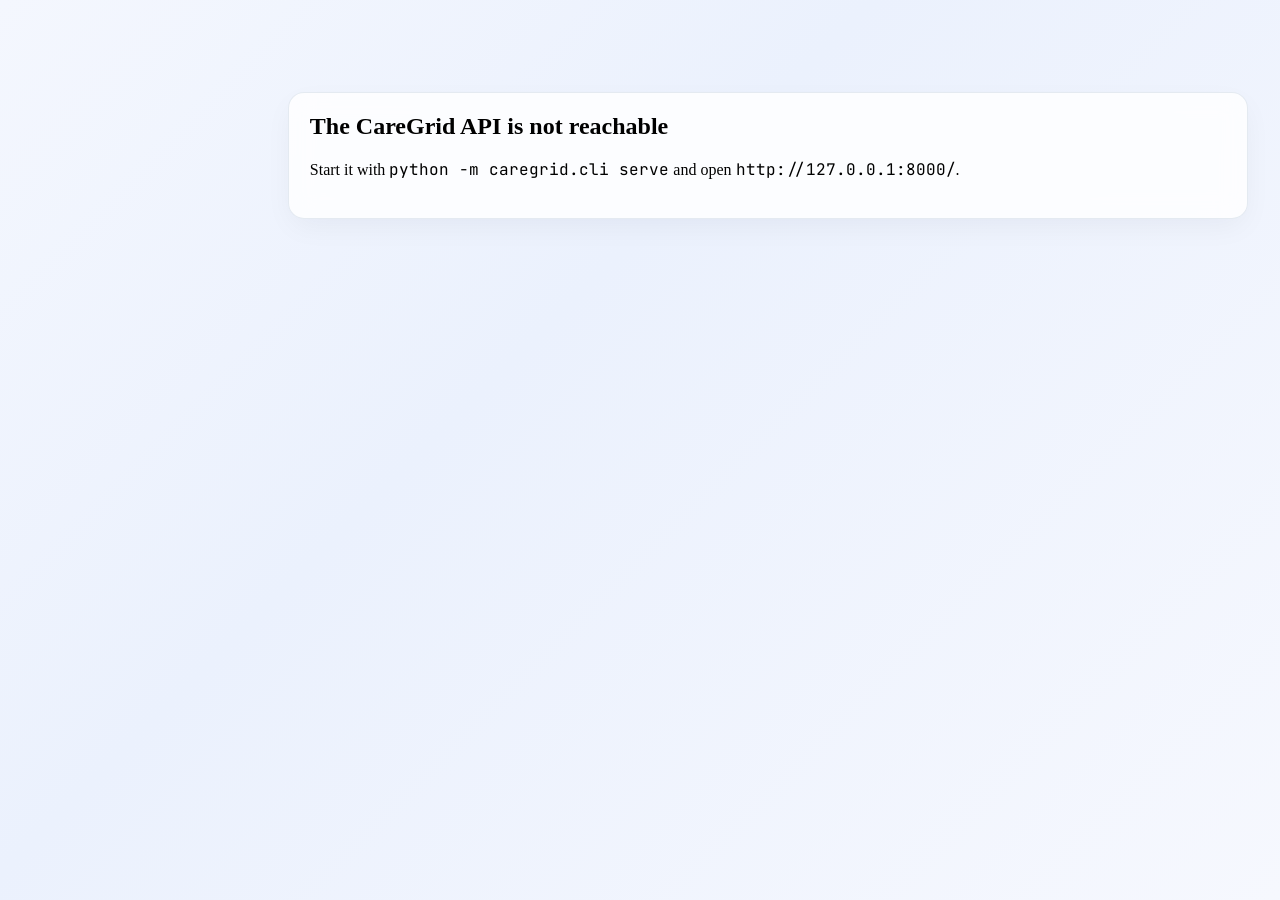
==== web/index.html @ e2b6bbf9 "ui: web wired to api web/: dashboard, intake, case, approval, audit, knowledge, comms on the real AP" ====
<!DOCTYPE html>
<html lang="en"><head><meta charset="utf-8"/><meta name="viewport" content="width=device-width, initial-scale=1.0"/>
<title>CareGrid - Dashboard</title>
<link href="https://fonts.googleapis.com/css2?family=Material+Symbols+Outlined:opsz,wght,FILL,GRAD@20..48,100..700,0..1,-50..200" rel="stylesheet"/>
<link href="https://fonts.googleapis.com/css2?family=Inter:wght@400;500;600;700&family=JetBrains+Mono:wght@400;500;700&display=swap" rel="stylesheet"/>
<script src="vendor/tailwind-3.4.17.js"></script>
<script src="tailwind-config.js"></script>
<link rel="icon" href="data:,"/>
<link rel="stylesheet" href="css/shell.css"/>
<link rel="stylesheet" href="css/app.css"/>
</head>
<body class="bg-background font-body-md text-on-surface antialiased">
<div id="main-wrapper" class="pl-64"><main id="content"><div class="flex items-center gap-2 text-slate-500 text-sm"><span class="spinner"></span>Loading...</div></main></div>
<script src="api.js"></script>
<script src="shell.js"></script>
<script src="pages/index.js"></script>
</body></html>
---- web/css/shell.css ----
@layer base {
  html, body { margin: 0; padding: 0; }
  body { 
    overscroll-behavior: none;
    background: linear-gradient(135deg, #f4f7fe 0%, #ebf1fd 40%, #f6f8fe 100%) !important;
    min-height: 100vh;
  }
}

::-webkit-scrollbar { width: 7px; height: 7px; }
::-webkit-scrollbar-thumb { background: rgba(148, 163, 184, 0.35); border-radius: 9999px; }
::-webkit-scrollbar-thumb:hover { background: rgba(148, 163, 184, 0.55); }

/* --- 1. CLEAN TYPOGRAPHY, ALIGNMENT & OVERFLOW PROTECTION --- */
*, *::before, *::after {
  box-sizing: border-box;
}

/* Natural word wrap for paragraphs and descriptive text only */
body, main, p, article, .text-description {
  overflow-wrap: break-word;
  word-wrap: break-word;
  word-break: normal;
}

/* Protect headings, numbers, badges, tags, buttons from wrapping mid-word or breaking digits */
h1, h2, h3, h4, h5, h6,
[class*="headline-"],
[class*="text-headline-"],
.font-numeric-score,
[class*="label-badge"],
[class*="font-label-badge"],
.badge,
.tag,
.pill,
button,
a.btn,
.btn {
  word-break: keep-all !important;
}

/* Numbers, scores, ratios, metrics must NEVER split digits or slashes across lines */
.font-headline-xl,
.font-headline-lg,
.font-headline-md,
[class*="numeric-score"],
[class*="label-numeric-score"],
[id*="score"],
.metric-value,
.score-badge {
  white-space: nowrap !important;
  word-break: keep-all !important;
  font-variant-numeric: tabular-nums;
  display: inline-block !important;
  line-height: 1.25 !important;
}

/* Badges and chips MUST stay together on one line */
.badge,
.tag,
.pill,
span.rounded[class*="bg-"],
span.px-space-xs,
span.px-1\.5,
span.px-2 {
  white-space: nowrap !important;
  word-break: keep-all !important;
  display: inline-flex !important;
  align-items: center !important;
}

/* Labels and section headers: keep text intact without breaking words, honor block display */
[class*="label-badge"],
[class*="font-label-badge"] {
  white-space: nowrap !important;
  word-break: keep-all !important;
}

span.block,
label.block,
.block {
  display: block !important;
}

/* Textareas, code blocks, masked output, and descriptions must ALWAYS wrap naturally */
textarea,
pre,
[class*="label-code"],
[class*="font-label-code"] {
  white-space: normal !important;
  word-break: normal !important;
  overflow-wrap: break-word !important;
}

textarea {
  white-space: pre-wrap !important;
}

/* Badges, tags, IDs must never break mid-word */
.badge,
.tag,
.pill,
.badge-code,
code.badge-code {
  white-space: nowrap !important;
  word-break: keep-all !important;
}

/* Action buttons and links must stay intact */
button,
a.action-link,
header a {
  white-space: nowrap !important;
  word-break: keep-all !important;
}

/* Table containment and column alignment */
.table-responsive,
.overflow-x-auto {
  overflow-x: auto !important;
  -webkit-overflow-scrolling: touch !important;
  width: 100% !important;
  max-width: 100% !important;
}

table {
  border-collapse: separate !important;
  border-spacing: 0 !important;
}

table th {
  white-space: nowrap !important;
  word-break: keep-all !important;
  font-size: 0.6875rem !important;
  letter-spacing: 0.05em !important;
  text-transform: uppercase !important;
  font-weight: 700 !important;
  vertical-align: middle !important;
}

table td {
  vertical-align: middle !important;
  word-break: normal !important;
}

/* Table cells with code IDs, status pills, or action links */
table td [class*="label-code"],
table td [class*="font-label-code"],
table td [class*="label-badge"],
table td [class*="font-label-badge"],
table td a,
table td button,
table td .material-symbols-outlined {
  white-space: nowrap !important;
  word-break: keep-all !important;
}

/* Long cryptographic hashes (SHA-256 in audit logs) wrap safely */
.audit-hash,
.sha256-hash,
.break-hash,
[data-hash] {
  overflow-wrap: anywhere !important;
  word-break: break-all !important;
}

/* --- 2. GLASS CARD THEME --- */
.bg-surface-container-lowest,
.bg-surface-container-low,
.slate-card,
div[class*="bg-surface-container-lowest"],
div[class*="bg-surface-container-low"] {
  background: rgba(255, 255, 255, 0.78) !important;
  backdrop-filter: blur(16px) saturate(180%) !important;
  -webkit-backdrop-filter: blur(16px) saturate(180%) !important;
  border: 1px solid rgba(255, 255, 255, 0.95) !important;
  box-shadow: 0 10px 30px -4px rgba(15, 23, 42, 0.05), 0 2px 8px -2px rgba(15, 23, 42, 0.03) !important;
}

.bg-surface-container-lowest:hover {
  box-shadow: 0 14px 38px -4px rgba(15, 23, 42, 0.08), 0 4px 12px -2px rgba(15, 23, 42, 0.04) !important;
  border-color: rgba(255, 255, 255, 1) !important;
}

/* Glass tables */
table thead tr {
  background: rgba(241, 245, 249, 0.75) !important;
  backdrop-filter: blur(8px) !important;
}
table tbody tr {
  transition: background-color 0.15s ease;
}
table tbody tr:hover {
  background: rgba(255, 255, 255, 0.95) !important;
}

/* --- 3. DYNAMIC RESPONSIVE LAYOUT & SIDEBAR VARIABLES --- */
:root {
  --sidebar-w: 16rem;
  --header-h: 4rem;
}

body.sidebar-collapsed {
  --sidebar-w: 4.75rem;
}

@media (max-width: 768px) {
  :root {
    --sidebar-w: 0rem;
  }
  body:not(.sidebar-collapsed) {
    --sidebar-w: 16rem;
  }
  body.sidebar-collapsed {
    --sidebar-w: 0rem;
  }
}

aside#app-sidebar {
  width: var(--sidebar-w) !important;
  transition: width 0.3s cubic-bezier(0.4, 0, 0.2, 1), transform 0.3s cubic-bezier(0.4, 0, 0.2, 1) !important;
  background: #ffffff !important;
  border-right: 1px solid rgba(226, 232, 240, 0.95) !important;
  box-shadow: 4px 0 24px 0 rgba(15, 23, 42, 0.04) !important;
  overflow-x: hidden !important;
  box-sizing: border-box !important;
  z-index: 50 !important;
}

@media (max-width: 768px) {
  body.sidebar-collapsed aside#app-sidebar {
    transform: translateX(-100%) !important;
    width: 16rem !important;
  }
}

header#app-header {
  left: var(--sidebar-w) !important;
  right: 0 !important;
  height: var(--header-h) !important;
  background: rgba(255, 255, 255, 0.88) !important;
  backdrop-filter: blur(16px) saturate(180%) !important;
  -webkit-backdrop-filter: blur(16px) saturate(180%) !important;
  border-bottom: 1px solid rgba(226, 232, 240, 0.9) !important;
  box-shadow: 0 4px 20px -4px rgba(15, 23, 42, 0.04) !important;
  transition: left 0.3s cubic-bezier(0.4, 0, 0.2, 1) !important;
}

div#main-wrapper {
  padding-left: var(--sidebar-w) !important;
  transition: padding-left 0.3s cubic-bezier(0.4, 0, 0.2, 1) !important;
  min-height: 100vh;
  width: 100% !important;
  max-width: 100% !important;
  overflow-x: hidden !important;
}

main {
  width: 100% !important;
  max-width: 100% !important;
  padding-top: calc(var(--header-h) + 1.75rem) !important;
  padding-left: 2rem !important;
  padding-right: 2rem !important;
  padding-bottom: 5rem !important;
  transition: padding 0.3s ease !important;
}

@media (min-width: 1440px) {
  main {
    padding-left: 3.25rem !important;
    padding-right: 3.25rem !important;
  }
}

@media (max-width: 640px) {
  main {
    padding-left: 1rem !important;
    padding-right: 1rem !important;
  }
}

/* --- 4. BOLD BLACK BURGER BUTTON --- */
#sidebar-toggle-btn {
  width: 2.35rem !important;
  height: 2.35rem !important;
  min-width: 2.35rem !important;
  min-height: 2.35rem !important;
  background: #ffffff !important;
  border: 2px solid #000000 !important;
  border-radius: 0.5rem !important;
  display: inline-flex !important;
  align-items: center !important;
  justify-content: center !important;
  cursor: pointer !important;
  box-shadow: 0 1px 4px rgba(0, 0, 0, 0.15) !important;
  padding: 0 !important;
  transition: all 0.2s ease !important;
}
#sidebar-toggle-btn:hover {
  background: #f1f5f9 !important;
  transform: scale(1.05);
}
#sidebar-toggle-btn:active {
  background: #e2e8f0 !important;
}

#sidebar-toggle-btn svg {
  width: 1.35rem !important;
  height: 1.35rem !important;
  display: block !important;
}
#sidebar-toggle-btn svg line {
  stroke: #000000 !important;
  stroke-width: 2.8 !important;
  stroke-linecap: round !important;
}

/* --- 5. NAVBAR STYLING (TEXT STRICTLY CONFINED) --- */
aside#app-sidebar nav a.nav-item {
  width: 100% !important;
  max-width: 100% !important;
  box-sizing: border-box !important;
  overflow: hidden !important;
  white-space: nowrap !important;
  display: flex !important;
  align-items: center !important;
  padding: 0.65rem 0.85rem !important;
  border-radius: 0.75rem !important;
  margin-bottom: 0.35rem !important;
  transition: all 0.2s cubic-bezier(0.4, 0, 0.2, 1) !important;
  color: #475569 !important;
}

aside#app-sidebar nav a.nav-item:hover {
  background: #f1f5f9 !important;
  color: #0f172a !important;
}

aside#app-sidebar nav a.nav-item.active-nav {
  background: #0f172a !important;
  color: #ffffff !important;
  font-weight: 600 !important;
  box-shadow: 0 4px 14px -2px rgba(15, 23, 42, 0.25) !important;
}

aside#app-sidebar nav a.nav-item.active-nav span {
  color: #ffffff !important;
}

/* Collapsed visual states */
body.sidebar-collapsed .sidebar-text,
body.sidebar-collapsed .sidebar-details,
body.sidebar-collapsed .pipeline-box,
body.sidebar-collapsed .brand-full {
  display: none !important;
}

body.sidebar-collapsed .brand-mini {
  display: flex !important;
}
body:not(.sidebar-collapsed) .brand-mini {
  display: none !important;
}

body.sidebar-collapsed aside#app-sidebar nav a.nav-item {
  justify-content: center !important;
  padding: 0.75rem 0.5rem !important;
}

body.sidebar-collapsed aside#app-sidebar .acting-as-box {
  padding: 0.45rem !important;
  justify-content: center !important;
}
body.sidebar-collapsed aside#app-sidebar .acting-as-box .unfold-icon {
  display: none !important;
}

body.sidebar-collapsed aside#app-sidebar .reset-btn {
  justify-content: center !important;
  padding: 0.6rem !important;
}

/* --- 6. SPACING & PADDING TOKENS --- */
.p-space-lg { padding: 1.5rem !important; }
.p-space-md { padding: 1.1rem 1.15rem !important; }
.p-space-sm { padding: 0.75rem 0.9rem !important; }
.p-space-xs { padding: 0.4rem 0.6rem !important; }

.gap-space-lg { gap: 1.5rem !important; }
.gap-space-md { gap: 1rem !important; }
.gap-space-sm { gap: 0.75rem !important; }
.gap-space-xs { gap: 0.5rem !important; }
.gap-1 { gap: 0.5rem !important; }

.mb-space-lg { margin-bottom: 1.75rem !important; }
.mb-space-md { margin-bottom: 1.25rem !important; }
.mb-space-sm { margin-bottom: 0.85rem !important; }

/* Table cells */
table th {
  padding-top: 0.85rem !important;
  padding-bottom: 0.85rem !important;
  padding-left: 1rem !important;
  padding-right: 1rem !important;
}
table td {
  padding-top: 0.95rem !important;
  padding-bottom: 0.95rem !important;
  padding-left: 1rem !important;
  padding-right: 1rem !important;
}

/* Inputs & buttons */
input[type="text"], input[type="search"], textarea, select {
  padding: 0.7rem 1rem !important;
  border-radius: 0.65rem !important;
}
p { line-height: 1.65 !important; }
---- web/css/app.css ----
/* CareGrid web UI: small component classes on top of shell.css (the glass theme) and the Tailwind tokens. No external images. */
.chip { display: inline-flex; align-items: center; gap: 0.25rem; padding: 0.15rem 0.55rem; margin: 0.12rem 0.25rem 0.12rem 0; border-radius: 9999px;
  font-size: 11px; line-height: 14px; font-weight: 600; white-space: nowrap; border: 1px solid transparent; }
.chip-slate { background: #f1f5f9; color: #334155; border-color: #e2e8f0; }
.chip-red { background: #fee2e2; color: #b91c1c; border-color: #fecaca; }
.chip-amber { background: #fef3c7; color: #92400e; border-color: #fde68a; }
.chip-orange { background: #ffedd5; color: #c2410c; border-color: #fed7aa; }
.chip-green { background: #d1fae5; color: #047857; border-color: #a7f3d0; }
.chip-blue { background: #dbeafe; color: #1d4ed8; border-color: #bfdbfe; }
.chip-purple { background: #ede9fe; color: #6d28d9; border-color: #ddd6fe; }
.chip-teal { background: #ccfbf1; color: #0f766e; border-color: #99f6e4; }
.chip-dark { background: #0f172a; color: #fff; }
a.chip:hover { filter: brightness(0.96); }

.btn { display: inline-flex; align-items: center; justify-content: center; gap: 0.4rem; padding: 0.55rem 1rem; border-radius: 0.65rem; font-size: 13px;
  font-weight: 600; cursor: pointer; border: 1px solid #cbd5e1; background: #fff; color: #0f172a; transition: all 0.15s ease; }
.btn:hover:not(:disabled) { background: #f1f5f9; }
.btn:disabled { opacity: 0.45; cursor: not-allowed; }
.btn-primary { background: #0f172a; color: #fff; border-color: #0f172a; }
.btn-primary:hover:not(:disabled) { background: #1e293b; }
.btn-danger { background: #fff; color: #b91c1c; border-color: #fecaca; }
.btn-danger:hover:not(:disabled) { background: #fef2f2; }
.btn-sm { padding: 0.3rem 0.65rem; font-size: 12px; }

.card { background: rgba(255, 255, 255, 0.82); border: 1px solid rgba(226, 232, 240, 0.9); border-radius: 1rem; padding: 1.15rem 1.3rem;
  box-shadow: 0 10px 30px -4px rgba(15, 23, 42, 0.05); backdrop-filter: blur(12px); }
.card h2, .card h3 { margin: 0; }
.eyebrow { font-family: 'JetBrains Mono', monospace; font-size: 10px; letter-spacing: 0.08em; text-transform: uppercase; color: #64748b; font-weight: 600; }
.restricted-box { display: flex; gap: 0.6rem; align-items: center; padding: 0.7rem 0.9rem; border-radius: 0.65rem; background: #f8fafc; color: #64748b;
  border: 1px dashed #cbd5e1; font-size: 13px; }
.mono { font-family: 'JetBrains Mono', monospace; }
.tabs { display: flex; gap: 0.25rem; border-bottom: 1px solid #e2e8f0; margin-bottom: 1rem; flex-wrap: wrap; }
.tab { padding: 0.55rem 0.95rem; font-size: 13px; font-weight: 600; color: #64748b; cursor: pointer; border-bottom: 2px solid transparent; background: none; border-top: 0; border-left: 0; border-right: 0; }
.tab.active { color: #0f172a; border-bottom-color: #0f172a; }
.tile { background: rgba(255,255,255,0.85); border: 1px solid #e2e8f0; border-radius: 1rem; padding: 0.95rem 1.1rem; min-width: 0; }
.tile .num { font-size: 28px; font-weight: 700; line-height: 1.1; font-variant-numeric: tabular-nums; }
.seg-bar { display: flex; width: 100%; border-radius: 0.5rem; overflow: hidden; border: 1px solid #e2e8f0; }
.seg { color: #fff; font-size: 11px; text-align: center; padding: 0.4rem 0.1rem; border-right: 2px solid #fff; white-space: nowrap; overflow: hidden; }
.diff-add { background: #ecfdf5; color: #065f46; }
.diff-del { background: #fef2f2; color: #991b1b; }
.diff-hunk { background: #eff6ff; color: #1e40af; }
pre.diff { margin: 0; padding: 0; font-family: 'JetBrains Mono', monospace; font-size: 12px; line-height: 18px; overflow-x: auto; border: 1px solid #e2e8f0; border-radius: 0.65rem; background: #fff; }
pre.diff div { padding: 0 0.7rem; white-space: pre-wrap; word-break: break-word; }
.avatar { display: inline-flex; align-items: center; justify-content: center; width: 2rem; height: 2rem; border-radius: 9999px; background: #0f172a; color: #fff; font-weight: 700; font-size: 12px; flex: none; }
#toasts { position: fixed; right: 1rem; bottom: 1rem; z-index: 100; display: flex; flex-direction: column; gap: 0.5rem; max-width: 24rem; }
.toast { padding: 0.7rem 0.95rem; border-radius: 0.75rem; background: #0f172a; color: #fff; font-size: 13px; box-shadow: 0 10px 30px -4px rgba(15,23,42,.35); }
.toast-error { background: #991b1b; } .toast-ok { background: #065f46; }
#modal-root .backdrop { position: fixed; inset: 0; background: rgba(15, 23, 42, 0.45); z-index: 90; display: flex; align-items: center; justify-content: center; }
#modal-root .dialog { background: #fff; border-radius: 1rem; padding: 1.4rem; max-width: 26rem; width: calc(100% - 2rem); box-shadow: 0 25px 60px -10px rgba(15,23,42,.5); }
.user-menu { position: absolute; left: 0.75rem; right: 0.75rem; top: 7.2rem; background: #fff; border: 1px solid #e2e8f0; border-radius: 0.85rem; box-shadow: 0 16px 40px -8px rgba(15,23,42,.25); z-index: 60; padding: 0.35rem; max-height: 60vh; overflow-y: auto; }
.user-menu button { display: flex; width: 100%; align-items: center; gap: 0.6rem; padding: 0.45rem 0.55rem; border-radius: 0.6rem; background: none; border: 0; cursor: pointer; text-align: left; }
.user-menu button:hover, .user-menu button.on { background: #f1f5f9; }
body.sidebar-collapsed .user-menu { left: 4.9rem; right: auto; width: 15rem; }
.hidden-x { display: none !important; }
.spinner { width: 1rem; height: 1rem; border-radius: 9999px; border: 2px solid #cbd5e1; border-top-color: #0f172a; animation: spin 0.8s linear infinite; display: inline-block; }
@keyframes spin { to { transform: rotate(360deg); } }
.msg-user { background: #0f172a; color: #fff; border-radius: 0.85rem 0.85rem 0.2rem 0.85rem; padding: 0.55rem 0.8rem; font-size: 13px; align-self: flex-end; max-width: 90%; }
.msg-bot { background: #f1f5f9; color: #0f172a; border-radius: 0.85rem 0.85rem 0.85rem 0.2rem; padding: 0.55rem 0.8rem; font-size: 13px; align-self: flex-start; max-width: 95%; white-space: pre-wrap; }
table.data { width: 100%; font-size: 13px; }
table.data th { text-align: left; color: #64748b; }
table.data tbody tr { border-top: 1px solid #eef2f7; }
.truncate-2 { display: -webkit-box; -webkit-line-clamp: 2; -webkit-box-orient: vertical; overflow: hidden; }
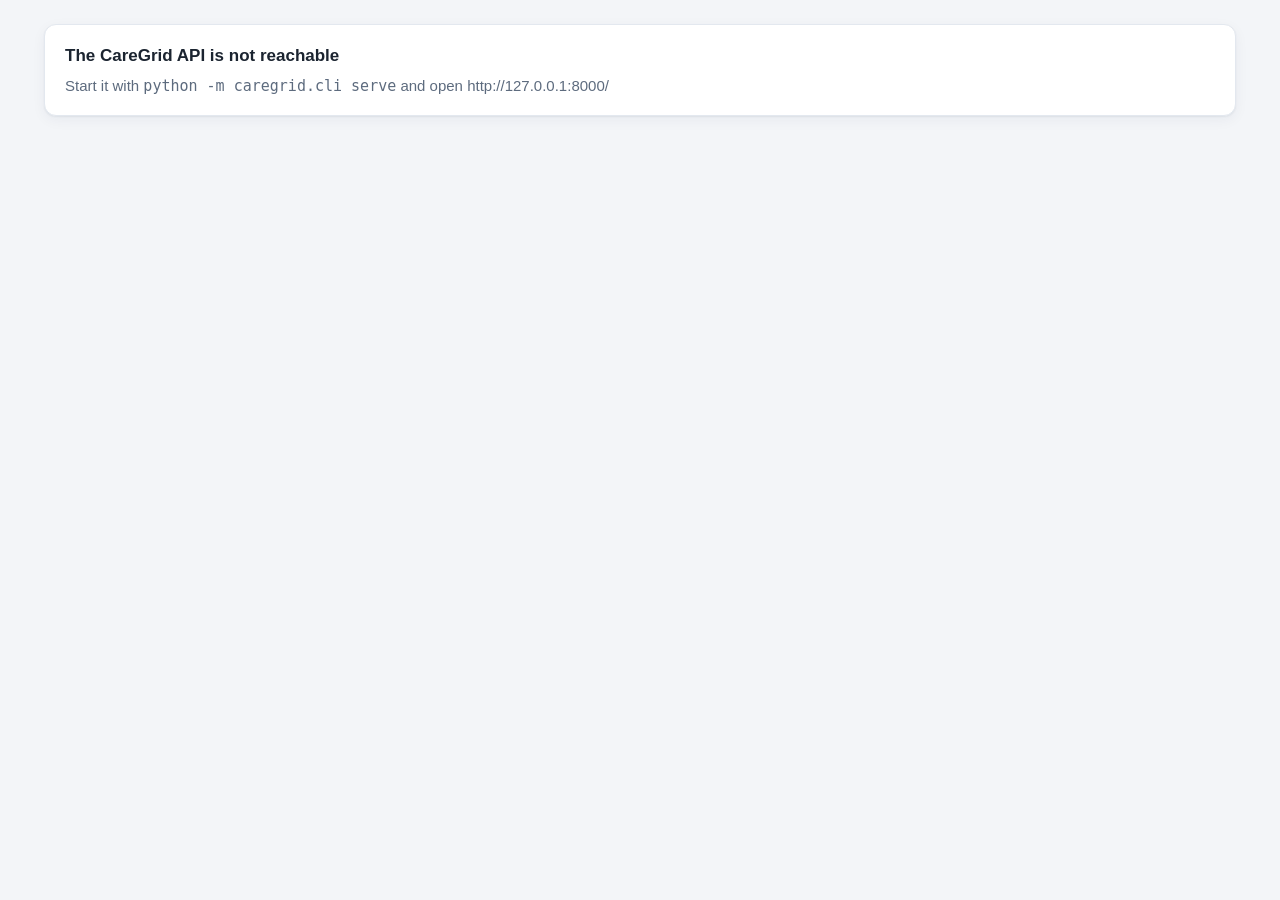
==== commit 21680896: "ui: simplify (sentinel-style design) Own design system (no CDN), 5-item nav, Decide panel merged int" ====
--- a/web/index.html
+++ b/web/index.html
@@ -1,16 +1,11 @@
 <!DOCTYPE html>
 <html lang="en"><head><meta charset="utf-8"/><meta name="viewport" content="width=device-width, initial-scale=1.0"/>
 <title>CareGrid - Dashboard</title>
-<link href="https://fonts.googleapis.com/css2?family=Material+Symbols+Outlined:opsz,wght,FILL,GRAD@20..48,100..700,0..1,-50..200" rel="stylesheet"/>
-<link href="https://fonts.googleapis.com/css2?family=Inter:wght@400;500;600;700&family=JetBrains+Mono:wght@400;500;700&display=swap" rel="stylesheet"/>
-<script src="vendor/tailwind-3.4.17.js"></script>
-<script src="tailwind-config.js"></script>
 <link rel="icon" href="data:,"/>
-<link rel="stylesheet" href="css/shell.css"/>
-<link rel="stylesheet" href="css/app.css"/>
+<link rel="stylesheet" href="styles.css"/>
 </head>
-<body class="bg-background font-body-md text-on-surface antialiased">
-<div id="main-wrapper" class="pl-64"><main id="content"><div class="flex items-center gap-2 text-slate-500 text-sm"><span class="spinner"></span>Loading...</div></main></div>
+<body>
+<main class="page" id="content"><p class="muted"><span class="spinner"></span> Loading...</p></main>
 <script src="api.js"></script>
 <script src="shell.js"></script>
 <script src="pages/index.js"></script>
--- a/web/styles.css
+++ b/web/styles.css
@@ -0,0 +1,109 @@
+/* CareGrid web UI design system. Navy header, white cards on light grey, one primary blue for actions.
+   Meaning colours only: green = ok / approved / auto, amber = needs review / medium, red = critical / conflict / refused, grey = info / stale.
+   System font stack (nothing is loaded from the network). */
+:root {
+  --navy: #13294b; --navy-2: #1c3a68; --bg: #f3f5f8; --card: #ffffff; --line: #e3e8ef; --ink: #1b2430; --muted: #5d6b7e; --faint: #8794a7;
+  --blue: #1d5fd1; --blue-d: #174ba3; --blue-bg: #e8f0fd;
+  --green: #137a4b; --green-bg: #e3f5ec; --amber: #8a5300; --amber-bg: #fdf1d8; --red: #b42318; --red-bg: #fde8e6; --grey: #4a5668; --grey-bg: #eceff3;
+  --radius: 12px; --shadow: 0 1px 2px rgba(19, 41, 75, .06), 0 4px 14px rgba(19, 41, 75, .05);
+}
+* { box-sizing: border-box; }
+html, body { margin: 0; padding: 0; }
+body { background: var(--bg); color: var(--ink); font: 15px/1.5 -apple-system, "Segoe UI", Roboto, "Helvetica Neue", Arial, sans-serif; -webkit-font-smoothing: antialiased; }
+a { color: var(--blue); text-decoration: none; } a:hover { text-decoration: underline; }
+h1 { font-size: 24px; line-height: 1.25; margin: 0; } h2 { font-size: 17px; margin: 0; } h3 { font-size: 15px; margin: 0; }
+p { margin: 0; } a.mono { white-space: nowrap; } .mono { font-family: ui-monospace, "Cascadia Mono", Consolas, monospace; }
+:focus-visible { outline: 3px solid #7aa7f0; outline-offset: 2px; border-radius: 6px; }
+.sr-only { position: absolute; width: 1px; height: 1px; overflow: hidden; clip: rect(0 0 0 0); white-space: nowrap; }
+.muted { color: var(--muted); } .faint { color: var(--faint); } .small { font-size: 13px; } .nowrap { white-space: nowrap; }
+.label { font-size: 12px; letter-spacing: .06em; text-transform: uppercase; color: var(--faint); font-weight: 600; }
+
+/* ---------- header and nav ---------- */
+.topbar { background: var(--navy); color: #fff; }
+.topbar-in { max-width: 1240px; margin: 0 auto; padding: 12px 24px; display: flex; align-items: center; gap: 16px; flex-wrap: wrap; }
+.brand { font-weight: 700; font-size: 20px; letter-spacing: .01em; color: #fff; } .brand:hover { text-decoration: none; }
+.tagline { color: #b8c7e0; font-size: 13px; }
+.pills { margin-left: auto; display: flex; gap: 8px; align-items: center; flex-wrap: wrap; position: relative; }
+.pill { display: inline-flex; align-items: center; gap: 7px; background: var(--navy-2); color: #e8eefa; border: 1px solid #2c4a7c; border-radius: 999px; padding: 5px 12px; font-size: 13px; cursor: default; }
+button.pill { cursor: pointer; font-family: inherit; } button.pill:hover { background: #24477f; }
+.dot { width: 9px; height: 9px; border-radius: 50%; display: inline-block; flex: none; background: var(--faint); }
+.dot.green { background: #2fbf7d; } .dot.amber { background: #f1a72e; } .dot.red { background: #e5493a; } .dot.blue { background: #5b9bff; } .dot.grey { background: #9aa6b6; }
+.navstrip { background: #fff; border-bottom: 1px solid var(--line); }
+.navstrip-in { max-width: 1240px; margin: 0 auto; padding: 0 24px; display: flex; gap: 4px; }
+.navstrip a { padding: 12px 14px; color: var(--muted); font-weight: 600; font-size: 14px; border-bottom: 3px solid transparent; }
+.navstrip a:hover { color: var(--ink); text-decoration: none; } .navstrip a.on { color: var(--navy); border-bottom-color: var(--blue); }
+.menu { position: absolute; right: 0; top: 40px; background: #fff; color: var(--ink); border: 1px solid var(--line); border-radius: 10px; box-shadow: var(--shadow); padding: 6px; z-index: 30; min-width: 270px; }
+.menu button { display: flex; width: 100%; gap: 10px; align-items: center; border: 0; background: none; padding: 8px 10px; border-radius: 8px; cursor: pointer; text-align: left; font: inherit; color: inherit; }
+.menu button:hover, .menu button.on { background: var(--grey-bg); }
+
+/* ---------- layout ---------- */
+.page { max-width: 1240px; margin: 0 auto; padding: 24px 24px 64px; }
+.page-head { margin-bottom: 18px; } .page-head .muted { margin-top: 4px; }
+.grid { display: grid; gap: 16px; } .g2 { grid-template-columns: repeat(2, minmax(0, 1fr)); } .g4 { grid-template-columns: repeat(4, minmax(0, 1fr)); }
+.g-dash { grid-template-columns: minmax(240px, 1fr) minmax(0, 2.2fr) minmax(220px, 1fr); } .g-case { grid-template-columns: minmax(0, 3fr) minmax(300px, 2fr); }
+.g-kb { grid-template-columns: minmax(260px, 1fr) minmax(0, 2fr); }
+@media (max-width: 1000px) { .g4 { grid-template-columns: repeat(2, minmax(0, 1fr)); } .g-dash, .g-case, .g-kb, .g2 { grid-template-columns: minmax(0, 1fr); } }
+.card { background: var(--card); border: 1px solid var(--line); border-radius: var(--radius); box-shadow: var(--shadow); padding: 18px 20px; min-width: 0; }
+.card + .card { margin-top: 16px; } .grid > .card + .card { margin-top: 0; }
+.card-title { display: flex; align-items: baseline; justify-content: space-between; gap: 8px; margin-bottom: 12px; }
+
+/* ---------- components ---------- */
+.kpi { background: var(--card); border: 1px solid var(--line); border-radius: var(--radius); box-shadow: var(--shadow); padding: 16px 18px; }
+.kpi .num { font-size: 32px; font-weight: 700; line-height: 1.1; margin: 6px 0 2px; font-variant-numeric: tabular-nums; } .kpi .cap { color: var(--muted); font-size: 13px; }
+.banner { display: flex; align-items: center; gap: 14px; flex-wrap: wrap; padding: 14px 18px; border-radius: var(--radius); border: 1px solid; margin-bottom: 16px; }
+.banner.amber { background: var(--amber-bg); border-color: #f0d9a4; color: #5a3600; } .banner.red { background: var(--red-bg); border-color: #f4bdb8; color: #7a1710; }
+.banner.green { background: var(--green-bg); border-color: #b6e2cb; color: #0b4d30; } .banner .grow { flex: 1; min-width: 220px; } .banner b { font-weight: 700; }
+.tag { display: inline-block; padding: 2px 9px; border-radius: 6px; font-size: 11.5px; font-weight: 700; letter-spacing: .04em; text-transform: uppercase; white-space: nowrap; }
+.tag.green { background: var(--green-bg); color: var(--green); } .tag.amber { background: var(--amber-bg); color: var(--amber); } .tag.red { background: var(--red-bg); color: var(--red); }
+.tag.grey { background: var(--grey-bg); color: var(--grey); } .tag.blue { background: var(--blue-bg); color: var(--blue-d); } .tag.navy { background: var(--navy); color: #fff; }
+.chip { display: inline-flex; align-items: center; gap: 6px; padding: 3px 10px; margin: 2px 6px 2px 0; border-radius: 999px; border: 1px solid var(--line); background: #fff; font-size: 13px; color: var(--ink); }
+a.chip { color: var(--blue-d); } a.chip:hover { background: var(--blue-bg); text-decoration: none; }
+.chip.green { background: var(--green-bg); border-color: #b6e2cb; color: var(--green); } .chip.amber { background: var(--amber-bg); border-color: #f0d9a4; color: var(--amber); }
+.chip.red { background: var(--red-bg); border-color: #f4bdb8; color: var(--red); } .chip.grey { background: var(--grey-bg); color: var(--grey); }
+.chip.on { background: var(--navy); color: #fff; border-color: var(--navy); } .chip.dim { opacity: .45; } .chip .n { font-weight: 700; }
+button.chip { cursor: pointer; font-family: inherit; } button.chip:hover { background: var(--blue-bg); }
+.dotrow { display: flex; align-items: center; gap: 10px; padding: 9px 0; border-top: 1px solid var(--line); } .dotrow:first-of-type { border-top: 0; }
+.dotrow .name { flex: 1; min-width: 0; font-weight: 600; overflow: hidden; text-overflow: ellipsis; } .dotrow .stat { font-size: 13px; color: var(--muted); white-space: nowrap; }
+.rows { display: block; } .row { display: grid; grid-template-columns: 130px minmax(0, 1fr); gap: 14px; padding: 12px 0; border-top: 1px solid var(--line); } .row:first-child { border-top: 0; }
+.row .label { padding-top: 2px; } @media (max-width: 600px) { .row { grid-template-columns: 1fr; gap: 4px; } }
+.att { border: 1px solid var(--line); border-left: 4px solid var(--grey); border-radius: 10px; padding: 11px 13px; margin-bottom: 10px; background: #fff; display: block; color: inherit; }
+.att:hover { text-decoration: none; background: #fafbfd; } .att.red { border-left-color: var(--red); } .att.amber { border-left-color: #e0a12a; } .att.blue { border-left-color: var(--blue); }
+.att .top { display: flex; justify-content: space-between; gap: 8px; align-items: center; margin-bottom: 4px; }
+table { width: 100%; border-collapse: collapse; font-size: 14px; } th { text-align: left; font-size: 12px; letter-spacing: .05em; text-transform: uppercase; color: var(--faint); font-weight: 600; padding: 8px 10px; border-bottom: 1px solid var(--line); }
+td { padding: 11px 10px; border-bottom: 1px solid var(--line); vertical-align: middle; } tbody tr:last-child td { border-bottom: 0; } tbody tr.click { cursor: pointer; } tbody tr.click:hover { background: #fafbfd; }
+.tablewrap { overflow-x: auto; }
+.btn { display: inline-flex; align-items: center; justify-content: center; gap: 6px; padding: 8px 16px; border-radius: 8px; border: 1px solid #c4cdda; background: #fff; color: var(--ink); font: inherit; font-weight: 600; cursor: pointer; }
+.btn:hover:not(:disabled) { background: var(--grey-bg); text-decoration: none; } .btn:disabled { opacity: .5; cursor: not-allowed; }
+.btn.primary { background: var(--blue); border-color: var(--blue); color: #fff; } .btn.primary:hover:not(:disabled) { background: var(--blue-d); }
+.btn.danger { color: var(--red); border-color: #f0b8b3; } .btn.sm { padding: 4px 11px; font-size: 13px; }
+input[type=text], input[type=search], select, textarea { font: inherit; color: var(--ink); background: #fff; border: 1px solid #c4cdda; border-radius: 8px; padding: 8px 11px; max-width: 100%; }
+textarea { width: 100%; resize: vertical; } label.field { display: block; font-size: 13px; color: var(--muted); } label.field input, label.field select { display: block; margin-top: 3px; width: 100%; }
+.tabs { display: flex; gap: 2px; border-bottom: 1px solid var(--line); margin: 20px 0 14px; flex-wrap: wrap; }
+.tab { padding: 9px 14px; background: none; border: 0; border-bottom: 3px solid transparent; font: inherit; font-weight: 600; color: var(--muted); cursor: pointer; } .tab:hover { color: var(--ink); } .tab.on { color: var(--navy); border-bottom-color: var(--blue); }
+details.fold { background: var(--card); border: 1px solid var(--line); border-radius: var(--radius); box-shadow: var(--shadow); margin-top: 16px; }
+details.fold > summary { padding: 14px 20px; cursor: pointer; font-weight: 700; font-size: 16px; list-style: none; } details.fold > summary::-webkit-details-marker { display: none; }
+details.fold > summary::before { content: "\25B8"; display: inline-block; margin-right: 8px; color: var(--faint); transition: transform .15s; } details.fold[open] > summary::before { transform: rotate(90deg); }
+details.fold > .fold-body { padding: 0 20px 18px; }
+.pipeline { display: flex; flex-wrap: wrap; align-items: center; gap: 4px; } .pipeline .arrow { color: var(--faint); margin: 0 2px; }
+.pipeline .step { display: inline-flex; align-items: center; gap: 6px; padding: 4px 11px; border-radius: 999px; border: 1px solid var(--line); background: #fff; font-size: 13px; color: var(--faint); }
+.pipeline .step.lit { background: var(--green-bg); border-color: #b6e2cb; color: var(--green); font-weight: 600; } .pipeline .step.run { background: var(--blue-bg); border-color: #b8d0f7; color: var(--blue-d); font-weight: 600; }
+.bigstat { font-size: 30px; font-weight: 700; line-height: 1.1; font-variant-numeric: tabular-nums; } .cmpgrid { display: grid; grid-template-columns: repeat(3, minmax(0, 1fr)); gap: 12px; }
+.seg-bar { display: flex; height: 12px; border-radius: 6px; overflow: hidden; background: var(--grey-bg); gap: 2px; margin: 6px 0; } .seg-bar span { display: block; height: 100%; background: var(--blue); }
+.seg-bar span.s0 { background: #1d5fd1; } .seg-bar span.s1 { background: #4b85e0; } .seg-bar span.s2 { background: #7aa7f0; } .seg-bar span.s3 { background: #a6c4f5; } .seg-bar span.s4 { background: #c8dafa; }
+.lock { display: flex; gap: 8px; align-items: center; padding: 10px 12px; border: 1px dashed #b9c3d1; border-radius: 8px; background: #f7f8fa; color: var(--muted); font-size: 14px; }
+.callout { padding: 10px 12px; border-radius: 8px; font-size: 14px; margin: 6px 0; } .callout.red { background: var(--red-bg); color: #7a1710; } .callout.grey { background: var(--grey-bg); color: var(--grey); }
+.callout.amber { background: var(--amber-bg); color: #5a3600; } .callout.green { background: var(--green-bg); color: #0b4d30; } .empty { color: var(--muted); padding: 6px 0; }
+.headline { font-size: 22px; font-weight: 700; margin-bottom: 6px; } .headline.green { color: var(--green); } .headline.amber { color: var(--amber); } .headline.red { color: var(--red); } .headline.blue { color: var(--blue-d); }
+pre.diff { margin: 0; font: 12.5px/1.5 ui-monospace, Consolas, monospace; border: 1px solid var(--line); border-radius: 8px; overflow-x: auto; background: #fff; }
+pre.diff div { padding: 0 10px; white-space: pre-wrap; word-break: break-word; } .diff-add { background: #e6f6ec; color: #0b4d30; } .diff-del { background: #fdeceb; color: #7a1710; } .diff-hunk { background: #eef3fb; color: #1a3f7a; }
+.chat { display: flex; flex-direction: column; gap: 8px; max-height: 280px; overflow-y: auto; margin: 10px 0; } .msg { padding: 8px 12px; border-radius: 12px; font-size: 14px; max-width: 94%; white-space: pre-wrap; }
+.msg.user { align-self: flex-end; background: var(--navy); color: #fff; } .msg.bot { align-self: flex-start; background: var(--grey-bg); }
+.spinner { width: 14px; height: 14px; border-radius: 50%; border: 2px solid #c4cdda; border-top-color: var(--blue); animation: spin .8s linear infinite; display: inline-block; vertical-align: -2px; } @keyframes spin { to { transform: rotate(360deg); } }
+#toasts { position: fixed; right: 16px; bottom: 16px; display: flex; flex-direction: column; gap: 8px; z-index: 60; max-width: 360px; } .toast { background: var(--navy); color: #fff; padding: 11px 14px; border-radius: 10px; box-shadow: var(--shadow); font-size: 14px; } .toast.error { background: var(--red); } .toast.ok { background: var(--green); }
+.backdrop { position: fixed; inset: 0; background: rgba(19, 41, 75, .45); display: flex; align-items: center; justify-content: center; z-index: 50; } .dialog { background: #fff; border-radius: 14px; padding: 22px; max-width: 420px; width: calc(100% - 32px); }
+.grouphead { font-size: 12px; letter-spacing: .06em; text-transform: uppercase; color: var(--faint); font-weight: 700; padding: 10px 0 4px; }
+.listitem { display: flex; gap: 8px; align-items: center; justify-content: space-between; padding: 7px 10px; border-radius: 8px; color: inherit; cursor: pointer; border: 1px solid transparent; }
+.listitem:hover { background: var(--grey-bg); text-decoration: none; } .listitem.on { background: var(--blue-bg); border-color: #b8d0f7; } .listitem .t { min-width: 0; overflow: hidden; text-overflow: ellipsis; white-space: nowrap; }
+.scroll { max-height: 66vh; overflow-y: auto; } .stack > * + * { margin-top: 10px; } .right { margin-left: auto; } .flex { display: flex; align-items: center; gap: 10px; flex-wrap: wrap; }
+.timeline { border-left: 2px solid var(--line); margin-left: 6px; padding-left: 16px; } .timeline .ev { position: relative; padding: 4px 0 12px; } .timeline .ev::before { content: ""; position: absolute; left: -22px; top: 9px; width: 10px; height: 10px; border-radius: 50%; background: #9aa6b6; border: 2px solid #fff; }
+.timeline .ev.hot::before { background: var(--blue); }
